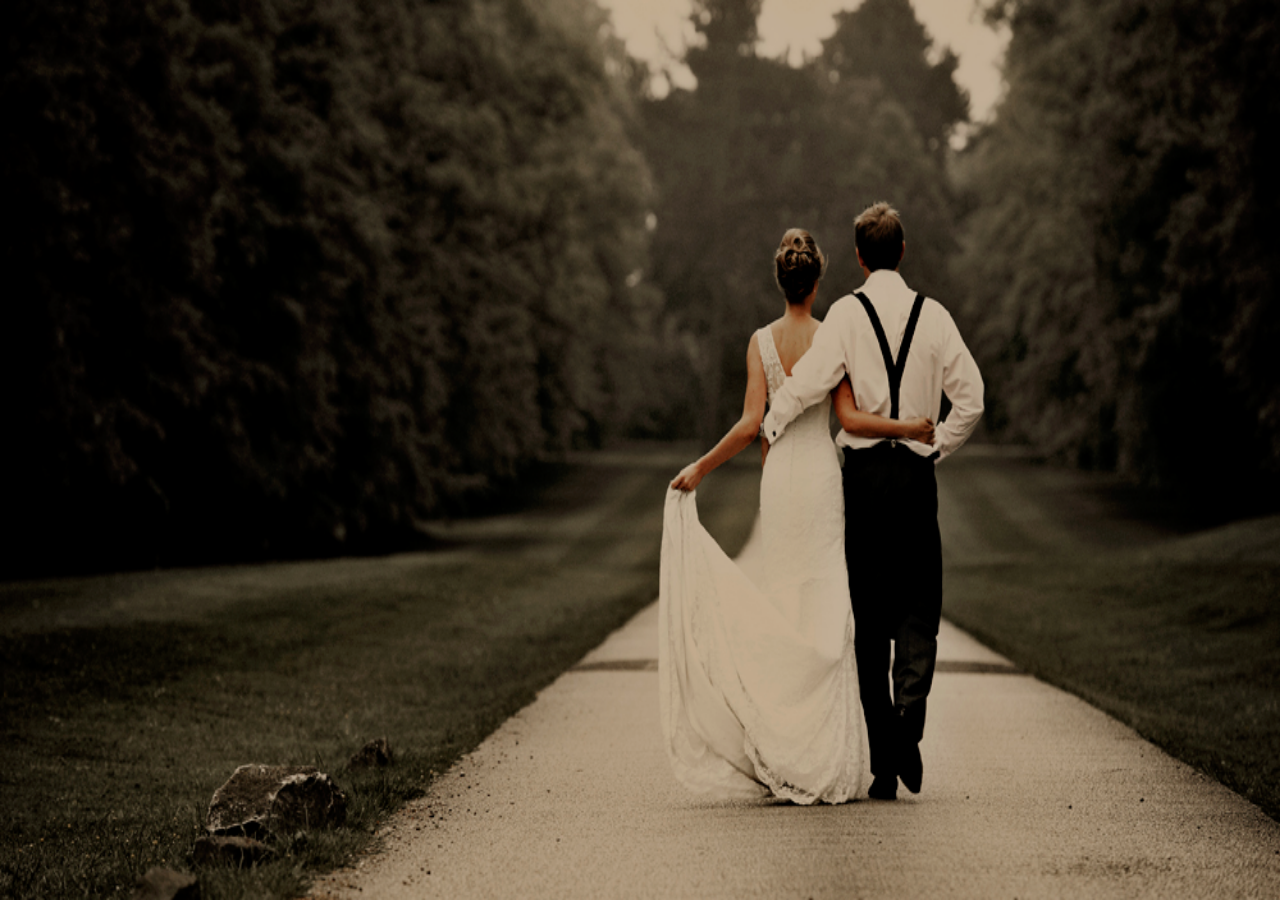
==== index.html @ 5527a85c "adds images and scss styles" ====
<!doctype html>
<html class="no-js" lang="en">
  <head>
    <meta charset="utf-8" />
    <meta name="viewport" content="width=device-width, initial-scale=1.0" />
    <title>The Big Day</title>
    <link rel="stylesheet" href="styles/main.css" />
    <link href='http://fonts.googleapis.com/css?family=Oswald:400,300,700' rel='stylesheet' type='text/css'>
    <link href='http://fonts.googleapis.com/css?family=Great+Vibes' rel='stylesheet' type='text/css'>
    <link href="//maxcdn.bootstrapcdn.com/font-awesome/4.2.0/css/font-awesome.min.css" rel="stylesheet">
  </head>
  <body ng-app="tbdModules">


  <div class="container">
    <img src="images/tbdBG.png" class="bg">

    <div ng-view="">
      
    </div>

  </div>

    <script src="bower_components/angular/angular.min.js"></script>
    <script src="bower_components/angular-route/angular-route.min.js"></script>
    <script src="js/app.js"></script>
    <script src="js/controllers/homeController.js"></script>
    <script src="js/controllers/timeController.js"></script>
    <script src="js/controllers/giftController.js"></script>
    <script src="js/controllers/rsvpController.js"></script>
    <script src="js/services/dateService.js"></script>
  </body>
</html>
---- styles/main.css ----
img.bg {
  min-height: 100%;
  min-width: 100%;
  width: 100%;
  height: auto;
  position: fixed;
  top: 0;
  left: 0;
  z-index: -1; }

.headerTitle {
  color: rgba(255, 255, 255, 0.9);
  font-family: 'Oswald', sans-serif;
  font-weight: 300;
  font-size: 100px;
  text-align: center;
  margin-top: 10%; }

h3 {
  font-size: 1.5em;
  text-align: center;
  font-family: 'Oswald', sans-serif;
  color: rgba(255, 255, 255, 0.7); }

.dateForm {
  text-align: center; }
  .dateForm input {
    background-color: rgba(255, 255, 255, 0.1);
    font-weight: 300;
    width: 150px;
    margin-left: auto;
    margin-right: auto;
    padding: 10px;
    border: none; }
  .dateForm .subButt {
    border-radius: 4px;
    font-family: 'Great Vibes', cursive;
    font-size: 1.6em;
    padding-top: 5px;
    padding-bottom: 3px;
    padding-left: 10px;
    padding-right: 13px;
    background-color: rgba(0, 140, 186, 0.7); }
  .dateForm .subButt:hover {
    background-color: #008cba; }

/*# sourceMappingURL=main.css.map */
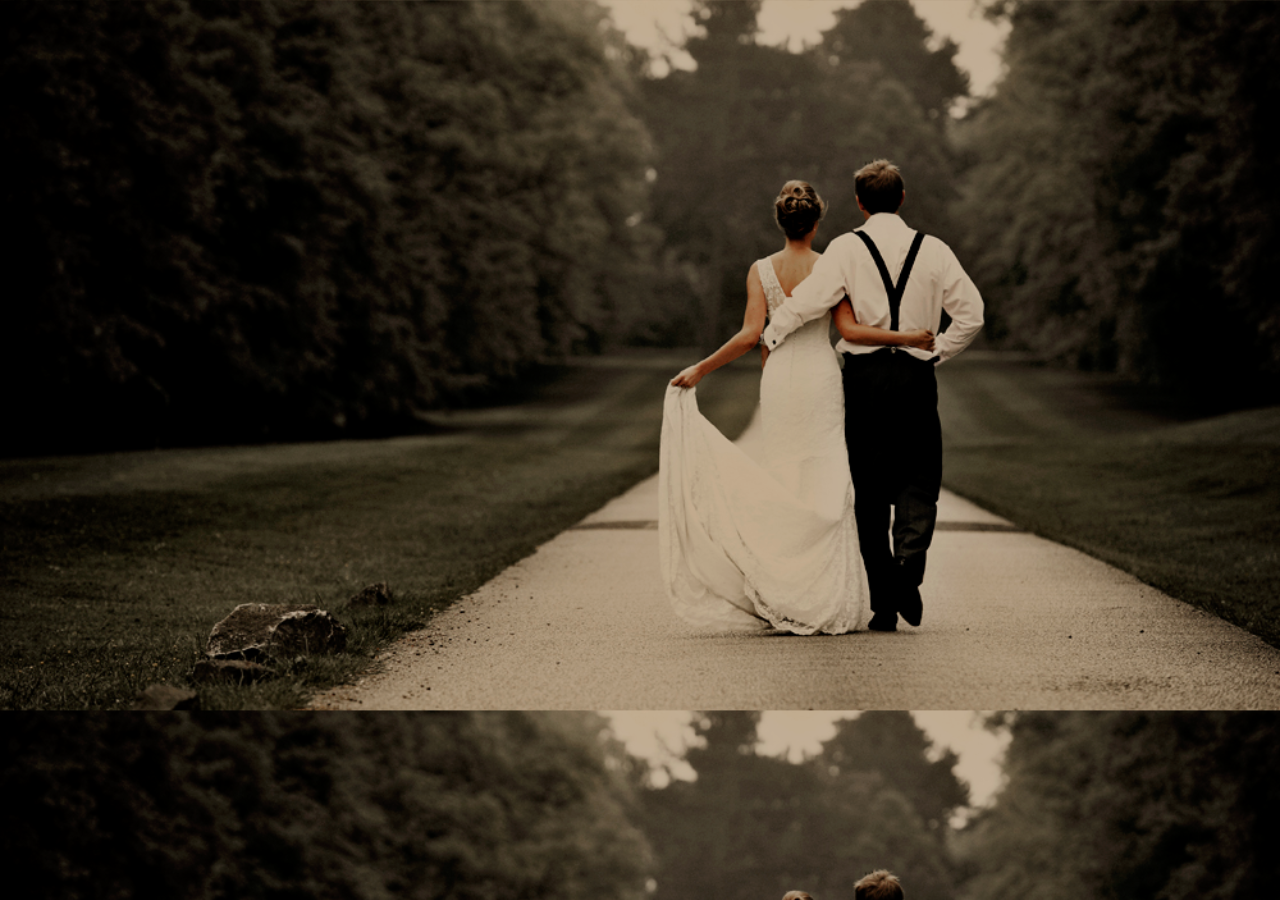
==== commit 69f7ee04: "styling and tweaks to budget page" ====
--- a/index.html
+++ b/index.html
@@ -13,10 +13,9 @@
 
 
   <div class="container">
-    <img src="images/tbdBG.png" class="bg">
 
     <div ng-view="">
-      
+
     </div>
 
   </div>
@@ -28,6 +27,8 @@
     <script src="js/controllers/timeController.js"></script>
     <script src="js/controllers/giftController.js"></script>
     <script src="js/controllers/rsvpController.js"></script>
+    <script src="js/controllers/budgetController.js"></script>
     <script src="js/services/dateService.js"></script>
+    <script src="js/services/budgetService.js"></script>
   </body>
 </html>
--- a/styles/main.css
+++ b/styles/main.css
@@ -1,31 +1,113 @@
-img.bg {
-  min-height: 100%;
-  min-width: 100%;
+body {
+  background-image: url(../images/tbdBG.png);
+  background-size: 100%;
+  margin: 0;
+  padding: 0; }
+
+.container {
   width: 100%;
-  height: auto;
-  position: fixed;
-  top: 0;
-  left: 0;
-  z-index: -1; }
+  margin: 0;
+  padding: 0; }
+
+header {
+  width: 100%;
+  font-family: 'Oswald', sans-serif;
+  margin: 0;
+  padding: 0;
+  text-align: center; }
+  header ul {
+    margin: 0;
+    padding: 0; }
+  header li {
+    display: inline-block;
+    list-style: none;
+    font-size: 2em;
+    text-align: center;
+    font-weight: 300;
+    vertical-align: middle;
+    margin: 0 1%; }
+  header a {
+    text-decoration: none;
+    color: #f9e3cd; }
+  header h1 {
+    margin: 0;
+    padding: 0;
+    font-size: 3em;
+    font-weight: 300; }
+  header .bigHead {
+    font-size: 2em;
+    vertical-align: middle; }
+
+form {
+  margin-left: 3%; }
+
+ul {
+  list-style: none; }
+
+#listcolor {
+  color: white; }
+
+body {
+  color: white; }
+
+h2 {
+  color: white; }
+
+.done-true {
+  text-decoration: line-through;
+  color: #ddd; }
+
+.header {
+  text-align: center;
+  margin-top: 9%; }
 
 .headerTitle {
-  color: rgba(255, 255, 255, 0.9);
+  color: white;
   font-family: 'Oswald', sans-serif;
   font-weight: 300;
   font-size: 100px;
-  text-align: center;
-  margin-top: 10%; }
+  margin: 0;
+  padding: 0; }
+
+.budgetPage h1 {
+  font-family: 'Oswald', sans-serif;
+  color: rgba(255, 255, 255, 0.7);
+  font-size: 4em;
+  text-align: center; }
+.budgetPage h3 {
+  font-size: 2em;
+  font-family: 'Oswald', sans-serif;
+  color: white;
+  text-align: left; }
+.budgetPage li {
+  font-family: 'Oswald', sans-serif;
+  color: white;
+  font-size: 1.5em; }
+.budgetPage section {
+  width: 40%;
+  display: inline-block;
+  vertical-align: top;
+  margin: 0 7%; }
+.budgetPage aside {
+  width: 30%;
+  display: inline-block;
+  margin-right: 7%; }
+.budgetPage button {
+  background-color: #f9e3cd;
+  border: none;
+  font-family: 'Oswald', sans-serif;
+  font-weight: 300; }
 
 h3 {
   font-size: 1.5em;
   text-align: center;
   font-family: 'Oswald', sans-serif;
-  color: rgba(255, 255, 255, 0.7); }
+  color: white;
+  font-weight: 300; }
 
 .dateForm {
   text-align: center; }
   .dateForm input {
-    background-color: rgba(255, 255, 255, 0.1);
     font-weight: 300;
     width: 150px;
     margin-left: auto;
@@ -43,5 +125,3 @@
     background-color: rgba(0, 140, 186, 0.7); }
   .dateForm .subButt:hover {
     background-color: #008cba; }
-
-/*# sourceMappingURL=main.css.map */
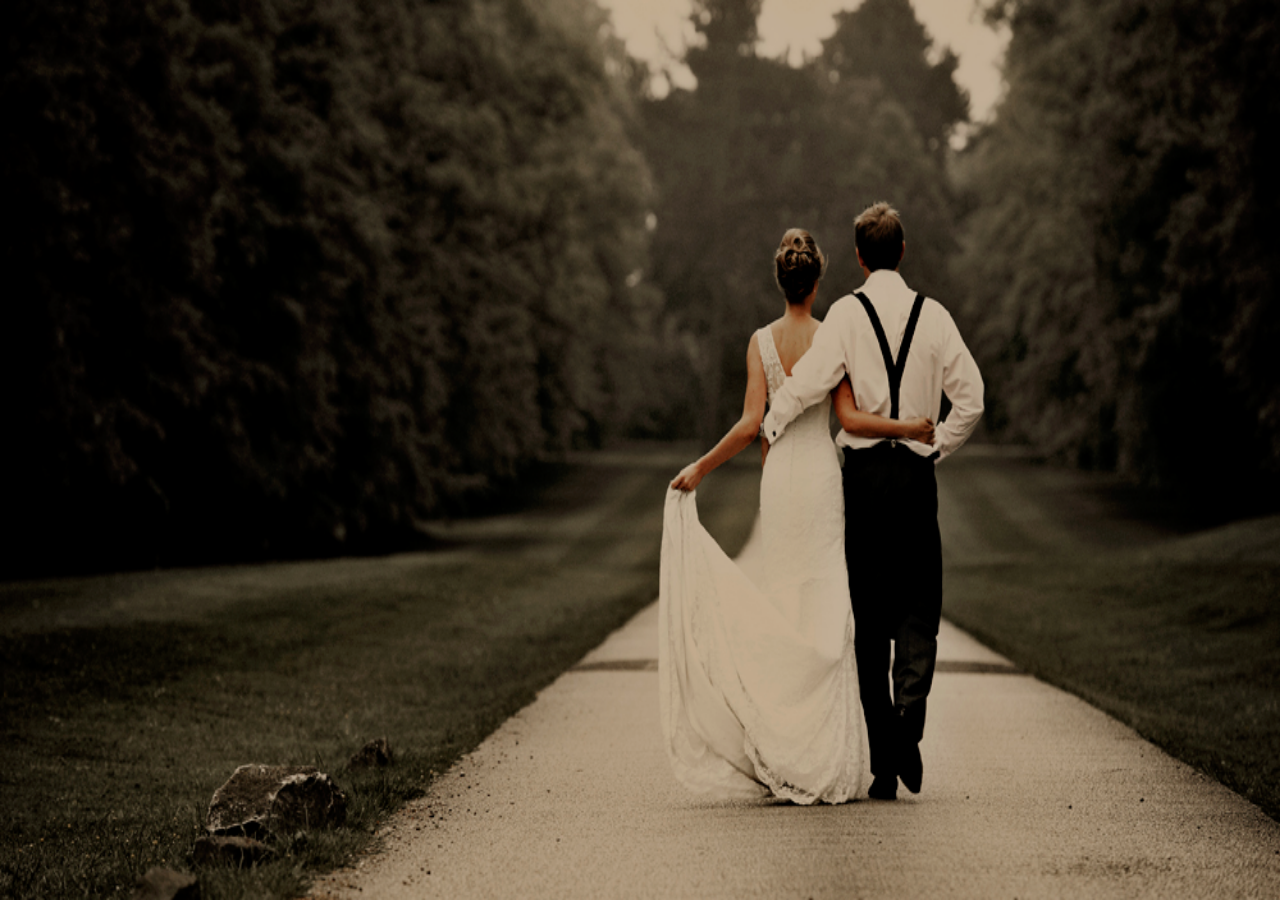
==== commit 9adeb7a9: "sets the timelineService to control the timeline data" ====
--- a/index.html
+++ b/index.html
@@ -13,6 +13,7 @@
 
 
   <div class="container">
+    <img src="images/tbdBG.png" class="bg">
 
     <div ng-view="">
 
@@ -29,6 +30,7 @@
     <script src="js/controllers/rsvpController.js"></script>
     <script src="js/controllers/budgetController.js"></script>
     <script src="js/services/dateService.js"></script>
+    <script src="js/services/timelineService.js"></script>
     <script src="js/services/budgetService.js"></script>
   </body>
-</html>
+</html>
--- a/styles/main.css
+++ b/styles/main.css
@@ -1,42 +1,45 @@
-body {
-  background-image: url(../images/tbdBG.png);
-  background-size: 100%;
-  margin: 0;
-  padding: 0; }
+.slideOne {
+  width: 50px;
+  height: 10px;
+  background: #333;
+  margin: 20px auto;
+  -webkit-border-radius: 50px;
+  -moz-border-radius: 50px;
+  border-radius: 50px;
+  position: relative;
+  -webkit-box-shadow: inset 0px 1px 1px rgba(0, 0, 0, 0.5), 0px 1px 0px rgba(255, 255, 255, 0.2);
+  -moz-box-shadow: inset 0px 1px 1px rgba(0, 0, 0, 0.5), 0px 1px 0px rgba(255, 255, 255, 0.2);
+  box-shadow: inset 0px 1px 1px rgba(0, 0, 0, 0.5), 0px 1px 0px rgba(255, 255, 255, 0.2); }
 
-.container {
-  width: 100%;
-  margin: 0;
-  padding: 0; }
+.slideOne label {
+  display: block;
+  width: 16px;
+  height: 16px;
+  -webkit-border-radius: 50px;
+  -moz-border-radius: 50px;
+  border-radius: 50px;
+  -webkit-transition: all .4s ease;
+  -moz-transition: all .4s ease;
+  -o-transition: all .4s ease;
+  -ms-transition: all .4s ease;
+  transition: all .4s ease;
+  cursor: pointer;
+  position: absolute;
+  top: -3px;
+  left: -3px;
+  -webkit-box-shadow: 0px 2px 5px 0px rgba(0, 0, 0, 0.3);
+  -moz-box-shadow: 0px 2px 5px 0px rgba(0, 0, 0, 0.3);
+  box-shadow: 0px 2px 5px 0px rgba(0, 0, 0, 0.3);
+  background: #fcfff4;
+  background: -webkit-linear-gradient(top, #fcfff4 0%, #dfe5d7 40%, #b3bead 100%);
+  background: -moz-linear-gradient(top, #fcfff4 0%, #dfe5d7 40%, #b3bead 100%);
+  background: -o-linear-gradient(top, #fcfff4 0%, #dfe5d7 40%, #b3bead 100%);
+  background: -ms-linear-gradient(top, #fcfff4 0%, #dfe5d7 40%, #b3bead 100%);
+  background: linear-gradient(top, #fcfff4 0%, #dfe5d7 40%, #b3bead 100%);
+  filter: progid:DXImageTransform.Microsoft.gradient( startColorstr='#fcfff4', endColorstr='#b3bead',GradientType=0 ); }
 
-header {
-  width: 100%;
-  font-family: 'Oswald', sans-serif;
-  margin: 0;
-  padding: 0;
-  text-align: center; }
-  header ul {
-    margin: 0;
-    padding: 0; }
-  header li {
-    display: inline-block;
-    list-style: none;
-    font-size: 2em;
-    text-align: center;
-    font-weight: 300;
-    vertical-align: middle;
-    margin: 0 1%; }
-  header a {
-    text-decoration: none;
-    color: #f9e3cd; }
-  header h1 {
-    margin: 0;
-    padding: 0;
-    font-size: 3em;
-    font-weight: 300; }
-  header .bigHead {
-    font-size: 2em;
-    vertical-align: middle; }
+.slideOne input[type=checkbox]:checked + label {
+  left: 37px; }
 
 form {
   margin-left: 3%; }
@@ -53,21 +56,30 @@
 h2 {
   color: white; }
 
+li {
+  color: white; }
+
 .done-true {
   text-decoration: line-through;
   color: #ddd; }
 
-.header {
-  text-align: center;
-  margin-top: 9%; }
+img.bg {
+  min-height: 100%;
+  min-width: 100%;
+  width: 100%;
+  height: auto;
+  position: fixed;
+  top: 0;
+  left: 0;
+  z-index: -1; }
 
 .headerTitle {
   color: white;
   font-family: 'Oswald', sans-serif;
   font-weight: 300;
   font-size: 100px;
-  margin: 0;
-  padding: 0; }
+  text-align: center;
+  margin-top: 10%; }
 
 .budgetPage h1 {
   font-family: 'Oswald', sans-serif;
@@ -75,35 +87,18 @@
   font-size: 4em;
   text-align: center; }
 .budgetPage h3 {
-  font-size: 2em;
+  font-size: 1.5em;
   font-family: 'Oswald', sans-serif;
-  color: white;
-  text-align: left; }
+  color: rgba(255, 255, 255, 0.7); }
 .budgetPage li {
   font-family: 'Oswald', sans-serif;
-  color: white;
-  font-size: 1.5em; }
-.budgetPage section {
-  width: 40%;
-  display: inline-block;
-  vertical-align: top;
-  margin: 0 7%; }
-.budgetPage aside {
-  width: 30%;
-  display: inline-block;
-  margin-right: 7%; }
-.budgetPage button {
-  background-color: #f9e3cd;
-  border: none;
-  font-family: 'Oswald', sans-serif;
-  font-weight: 300; }
+  color: rgba(255, 255, 255, 0.7); }
 
 h3 {
   font-size: 1.5em;
   text-align: center;
   font-family: 'Oswald', sans-serif;
-  color: white;
-  font-weight: 300; }
+  color: white; }
 
 .dateForm {
   text-align: center; }
@@ -125,3 +120,5 @@
     background-color: rgba(0, 140, 186, 0.7); }
   .dateForm .subButt:hover {
     background-color: #008cba; }
+
+/*# sourceMappingURL=main.css.map */
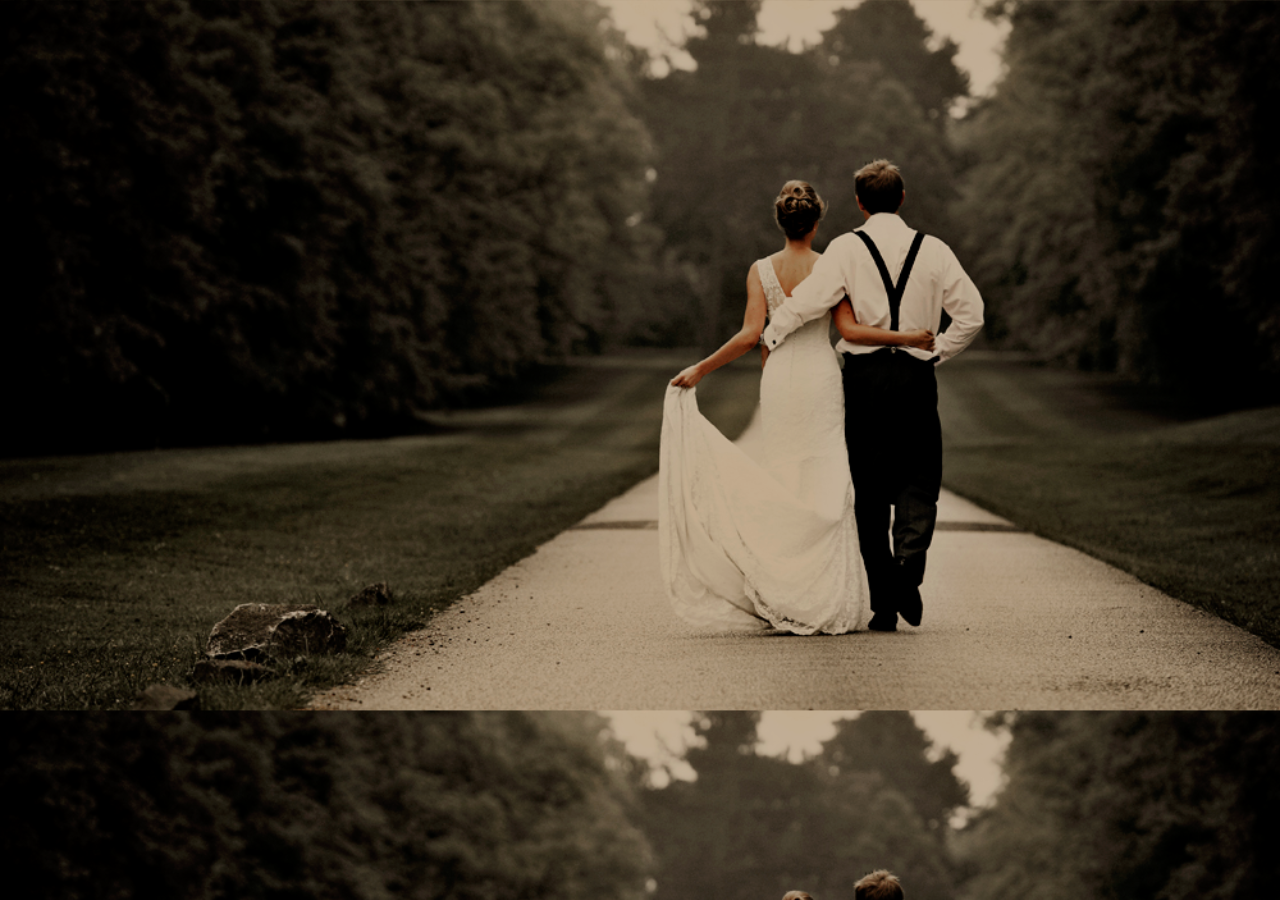
==== commit ce5adab6: "fixes merge conflict" ====
--- a/index.html
+++ b/index.html
@@ -13,7 +13,6 @@
 
 
   <div class="container">
-    <img src="images/tbdBG.png" class="bg">
 
     <div ng-view="">
 
@@ -33,4 +32,4 @@
     <script src="js/services/timelineService.js"></script>
     <script src="js/services/budgetService.js"></script>
   </body>
-</html>+</html>
--- a/styles/main.css
+++ b/styles/main.css
@@ -1,45 +1,42 @@
-.slideOne {
-  width: 50px;
-  height: 10px;
-  background: #333;
-  margin: 20px auto;
-  -webkit-border-radius: 50px;
-  -moz-border-radius: 50px;
-  border-radius: 50px;
-  position: relative;
-  -webkit-box-shadow: inset 0px 1px 1px rgba(0, 0, 0, 0.5), 0px 1px 0px rgba(255, 255, 255, 0.2);
-  -moz-box-shadow: inset 0px 1px 1px rgba(0, 0, 0, 0.5), 0px 1px 0px rgba(255, 255, 255, 0.2);
-  box-shadow: inset 0px 1px 1px rgba(0, 0, 0, 0.5), 0px 1px 0px rgba(255, 255, 255, 0.2); }
+body {
+  background-image: url(../images/tbdBG.png);
+  background-size: 100%;
+  margin: 0;
+  padding: 0; }
 
-.slideOne label {
-  display: block;
-  width: 16px;
-  height: 16px;
-  -webkit-border-radius: 50px;
-  -moz-border-radius: 50px;
-  border-radius: 50px;
-  -webkit-transition: all .4s ease;
-  -moz-transition: all .4s ease;
-  -o-transition: all .4s ease;
-  -ms-transition: all .4s ease;
-  transition: all .4s ease;
-  cursor: pointer;
-  position: absolute;
-  top: -3px;
-  left: -3px;
-  -webkit-box-shadow: 0px 2px 5px 0px rgba(0, 0, 0, 0.3);
-  -moz-box-shadow: 0px 2px 5px 0px rgba(0, 0, 0, 0.3);
-  box-shadow: 0px 2px 5px 0px rgba(0, 0, 0, 0.3);
-  background: #fcfff4;
-  background: -webkit-linear-gradient(top, #fcfff4 0%, #dfe5d7 40%, #b3bead 100%);
-  background: -moz-linear-gradient(top, #fcfff4 0%, #dfe5d7 40%, #b3bead 100%);
-  background: -o-linear-gradient(top, #fcfff4 0%, #dfe5d7 40%, #b3bead 100%);
-  background: -ms-linear-gradient(top, #fcfff4 0%, #dfe5d7 40%, #b3bead 100%);
-  background: linear-gradient(top, #fcfff4 0%, #dfe5d7 40%, #b3bead 100%);
-  filter: progid:DXImageTransform.Microsoft.gradient( startColorstr='#fcfff4', endColorstr='#b3bead',GradientType=0 ); }
+.container {
+  width: 100%;
+  margin: 0;
+  padding: 0; }
 
-.slideOne input[type=checkbox]:checked + label {
-  left: 37px; }
+header {
+  width: 100%;
+  font-family: 'Oswald', sans-serif;
+  margin: 0;
+  padding: 0;
+  text-align: center; }
+  header ul {
+    margin: 0;
+    padding: 0; }
+  header li {
+    display: inline-block;
+    list-style: none;
+    font-size: 2em;
+    text-align: center;
+    font-weight: 300;
+    vertical-align: middle;
+    margin: 0 1%; }
+  header a {
+    text-decoration: none;
+    color: #f9e3cd; }
+  header h1 {
+    margin: 0;
+    padding: 0;
+    font-size: 3em;
+    font-weight: 300; }
+  header .bigHead {
+    font-size: 2em;
+    vertical-align: middle; }
 
 form {
   margin-left: 3%; }
@@ -56,49 +53,75 @@
 h2 {
   color: white; }
 
-li {
-  color: white; }
-
 .done-true {
   text-decoration: line-through;
   color: #ddd; }
 
-img.bg {
-  min-height: 100%;
-  min-width: 100%;
-  width: 100%;
-  height: auto;
-  position: fixed;
-  top: 0;
-  left: 0;
-  z-index: -1; }
+.header {
+  text-align: center;
+  margin-top: 9%; }
 
 .headerTitle {
   color: white;
   font-family: 'Oswald', sans-serif;
   font-weight: 300;
   font-size: 100px;
-  text-align: center;
-  margin-top: 10%; }
+  margin: 0;
+  padding: 0; }
 
-.budgetPage h1 {
+.budgetPage .budChart {
+  background-color: rgba(249, 227, 205, 0.7);
+  width: 64%;
+  margin-left: 18%;
   font-family: 'Oswald', sans-serif;
-  color: rgba(255, 255, 255, 0.7);
-  font-size: 4em;
+  font-weight: 300;
+  font-size: 1.2em;
+  border-radius: 5px; }
+  .budgetPage .budChart .expenseItem {
+    text-align: left;
+    width: 57%;
+    display: inline-block;
+    margin-left: 2%; }
+  .budgetPage .budChart .expensePrice {
+    text-align: right;
+    width: 40%;
+    display: inline-block; }
+.budgetPage form {
+  margin-left: 2%; }
+.budgetPage h2 {
+  font-size: 2.5em;
+  font-family: 'Oswald', sans-serif;
+  font-weight: 300;
+  color: white;
+  margin: 0;
+  padding: 0;
+  text-align: center; }
+.budgetPage .expenseForm {
   text-align: center; }
 .budgetPage h3 {
-  font-size: 1.5em;
-  font-family: 'Oswald', sans-serif;
-  color: rgba(255, 255, 255, 0.7); }
+  display: inline-block;
+  margin: 0;
+  padding: 0; }
 .budgetPage li {
   font-family: 'Oswald', sans-serif;
-  color: rgba(255, 255, 255, 0.7); }
+  color: white;
+  font-size: 1.5em; }
+.budgetPage button {
+  background-color: #f9e3cd;
+  border: none;
+  font-family: 'Oswald', sans-serif;
+  font-weight: 300;
+  font-size: 1em; }
+.budgetPage input {
+  font-size: 1em; }
+.budgetPage .initialBQ {
+  text-align: center; }
 
 h3 {
   font-size: 1.5em;
-  text-align: center;
   font-family: 'Oswald', sans-serif;
-  color: white; }
+  color: white;
+  font-weight: 300; }
 
 .dateForm {
   text-align: center; }
@@ -120,5 +143,3 @@
     background-color: rgba(0, 140, 186, 0.7); }
   .dateForm .subButt:hover {
     background-color: #008cba; }
-
-/*# sourceMappingURL=main.css.map */
